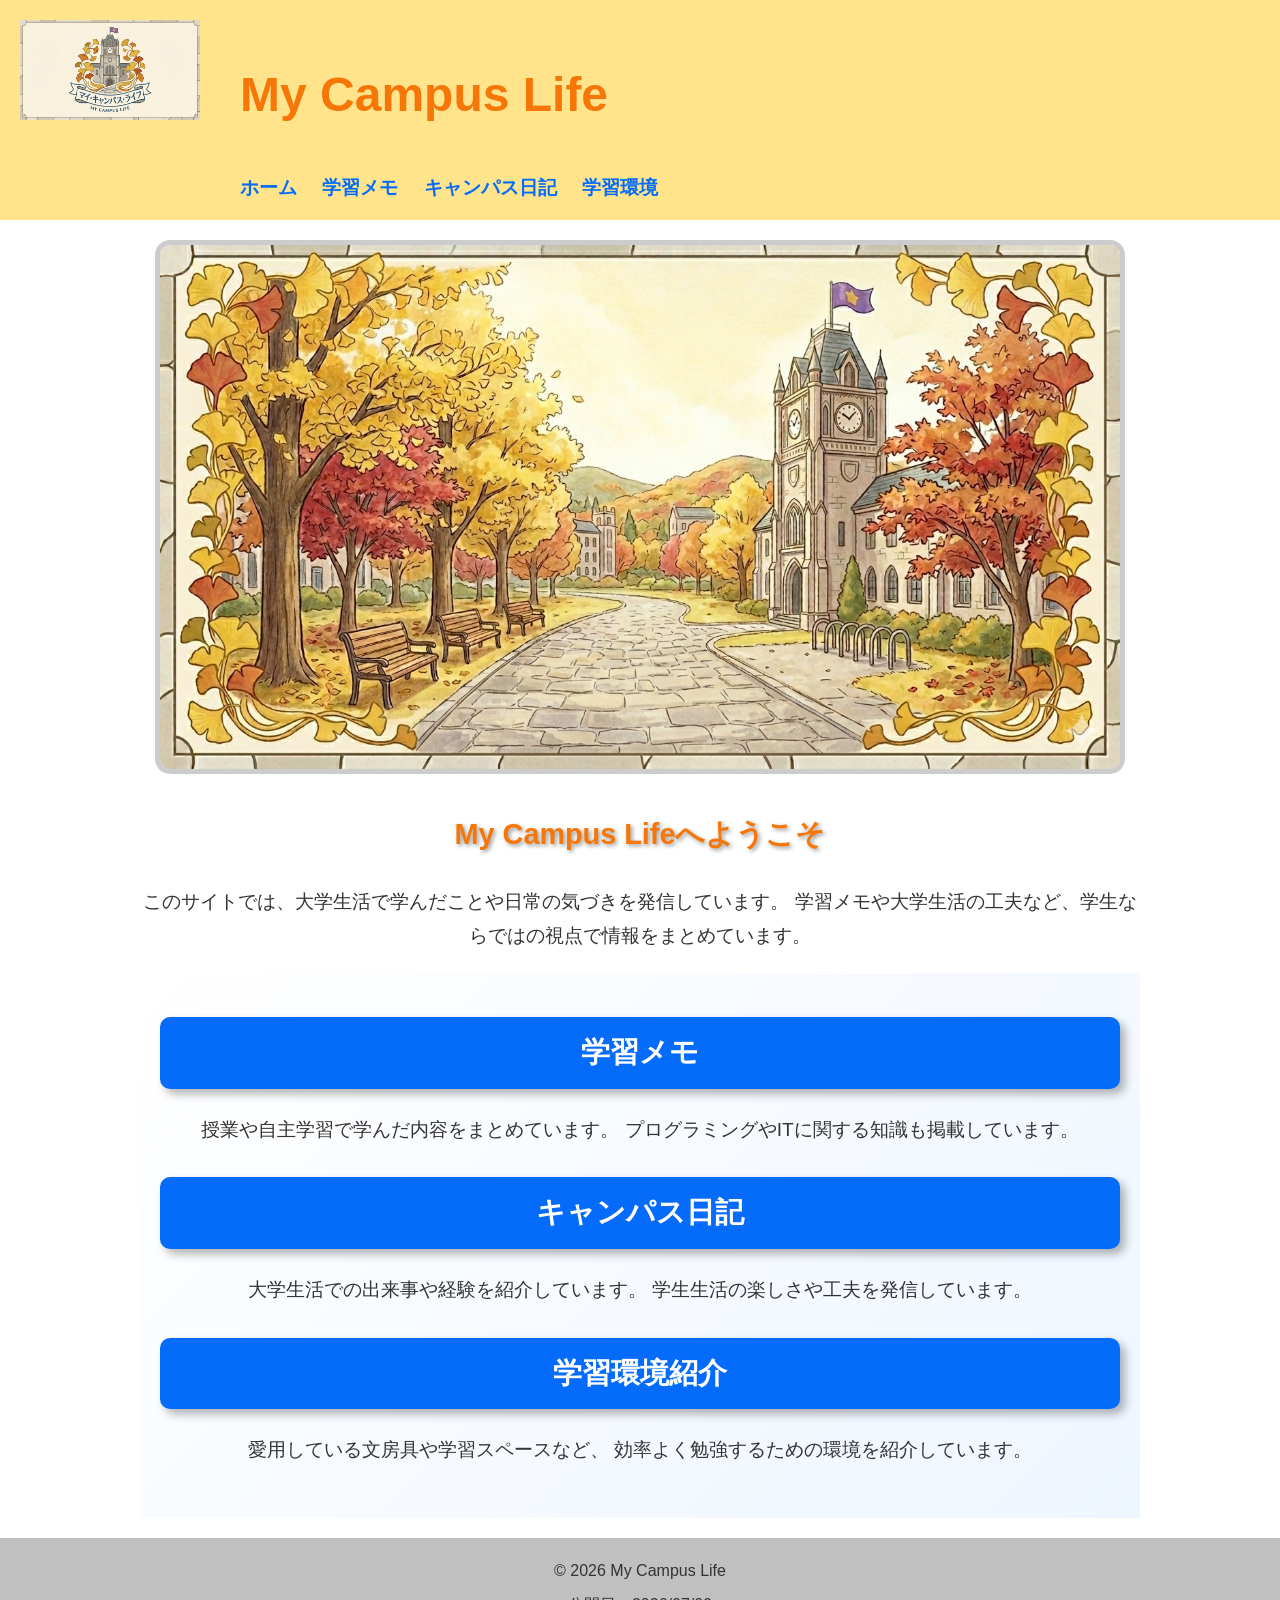
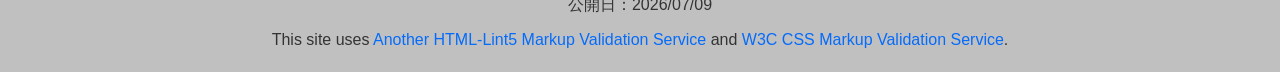
==== index.html @ f01a9648 "Add files via upload" ====
<!DOCTYPE html>
<html lang="ja">

<head>
    <meta charset="UTF-8">
    <title>My Campus Life：トップページ</title>
    <link rel="stylesheet" href="css/mystyle.css">
</head>

<body>

    <header>
        <img src="image/logo.png" alt="サイトロゴ" width="300" height="100" class="logo">

        <h1>My Campus Life</h1>

        <nav>
            <ul>
                <li><a href="index.html">ホーム</a></li>
                <li><a href="contents1.html">学習メモ</a></li>
                <li><a href="contents2.html">キャンパス日記</a></li>
                <li><a href="contents3.html">学習環境</a></li>
            </ul>
        </nav>
    </header>

    <article>

        <img src="image/main.jpg" alt="キャンパス風景" width="800" height="600" class="mainimg">

        <h1>My Campus Lifeへようこそ</h1>

        <p>
            このサイトでは、大学生活で学んだことや日常の気づきを発信しています。
            学習メモや大学生活の工夫など、学生ならではの視点で情報をまとめています。
        </p>

        <div class="content">

            <section>
                <h2 class="subhead">学習メモ</h2>
                <p>
                    授業や自主学習で学んだ内容をまとめています。
                    プログラミングやITに関する知識も掲載しています。
                </p>
            </section>

            <section>
                <h2 class="subhead">キャンパス日記</h2>
                <p>
                    大学生活での出来事や経験を紹介しています。
                    学生生活の楽しさや工夫を発信しています。
                </p>
            </section>

            <section>
                <h2 class="subhead">学習環境紹介</h2>
                <p>
                    愛用している文房具や学習スペースなど、
                    効率よく勉強するための環境を紹介しています。
                </p>
            </section>

        </div>

    </article>

    <footer>
        <small>&copy; 2026 My Campus Life</small>
        <br><small>公開日：2026/07/09</small>
        <br><small>This site uses <a href="http://www.htmllint.net/html-lint/htmllint.html#" target="_blank">Another HTML-Lint5 Markup Validation Service</a>
            and <a href="http://jigsaw.w3.org/css-validator/#validate_by_upload" target="_blank"> W3C CSS Markup Validation Service</a>.</small>
    </footer>

</body>

</html>
---- css/mystyle.css ----
@charset "utf-8";

body {
    background-color: #ffffff;
    color: #333333;
    font-family: "メイリオ", sans-serif;
    font-size: 120%;
    margin: 0;
    line-height: 1.8;
}

header {
    background-color: #ffe48b;
    padding: 20px;
    height: 180px;
}

.logo {
    float: left;
    width: 180px;
}

header h1 {
    color: #f67708;
    font-size: 250%;
    font-weight: bold;
    margin-left: 220px;
}

nav ul {
    list-style: none;
    margin-left: 220px;
    padding: 0;
}

nav li {
    display: inline-block;
    margin-right: 20px;
}

nav a {
    text-decoration: none;
    color: #333333;
    font-weight: bold;
}

article {
    max-width: 1000px;
    margin: auto;
    text-align: center;
    padding: 20px;
}

.mainimg {
    width: 100%;
    max-width: 960px;
    height: auto;
    border: 5px solid #cccccc;
    border-radius: 15px;
}

article h1 {
    color: #f67708;
    text-shadow: 2px 2px 4px #999999;
}

.subhead {
    background-color: #056bfa;
    color: white;
    padding: 10px;
    border-radius: 10px;
}

.content section {
    margin-bottom: 30px;
}

footer {
    clear: both;
    background-color: #c0c0c0;
    text-align: center;
    padding: 15px;
}

@media screen and (max-width: 768px) {

    header {
        height: auto;
        text-align: center;
    }

    .logo {
        float: none;
        display: block;
        margin: auto;
    }

    header h1,
    nav ul {
        margin-left: 0;
    }

    nav li {
        display: block;
        margin: 10px 0;
    }

    body {
        font-size: 100%;
    }
}
.subhead {
    background-color: #056bfa;
    color: white;
    padding: 10px;
    border-radius: 10px;
    box-shadow: 5px 5px 10px rgba(0,0,0,0.3);
}
.content {
    padding: 20px;
    background: linear-gradient(135deg, #ffffff, #eef6ff);
}
.content ul {
    list-style-image: url('../image/marker.png');
    margin-left: 40px;
}
.breadcrumb {
    margin: 10px 0;
}
.breadcrumb li {
    display: inline;
}

/* リンクの状態別スタイル（text-decorationプロパティの使用） */
a:link {
    color: #056bfa;
    text-decoration: none;
}

a:visited {
    color: #8a4baf;
    text-decoration: none;
}

a:hover {
    color: #f67708;
    text-decoration: underline;
}

a:active {
    color: #ff0000;
    text-decoration: underline;
}

/* 目次 */
.toc {
    background-color: #eef6ff;
    border: 1px solid #056bfa;
    border-radius: 10px;
    padding: 15px 30px;
    text-align: left;
    margin: 20px 0;
}

.toc h2 {
    color: #056bfa;
    margin-top: 0;
}

.toc ul {
    margin: 0;
    padding-left: 20px;
}
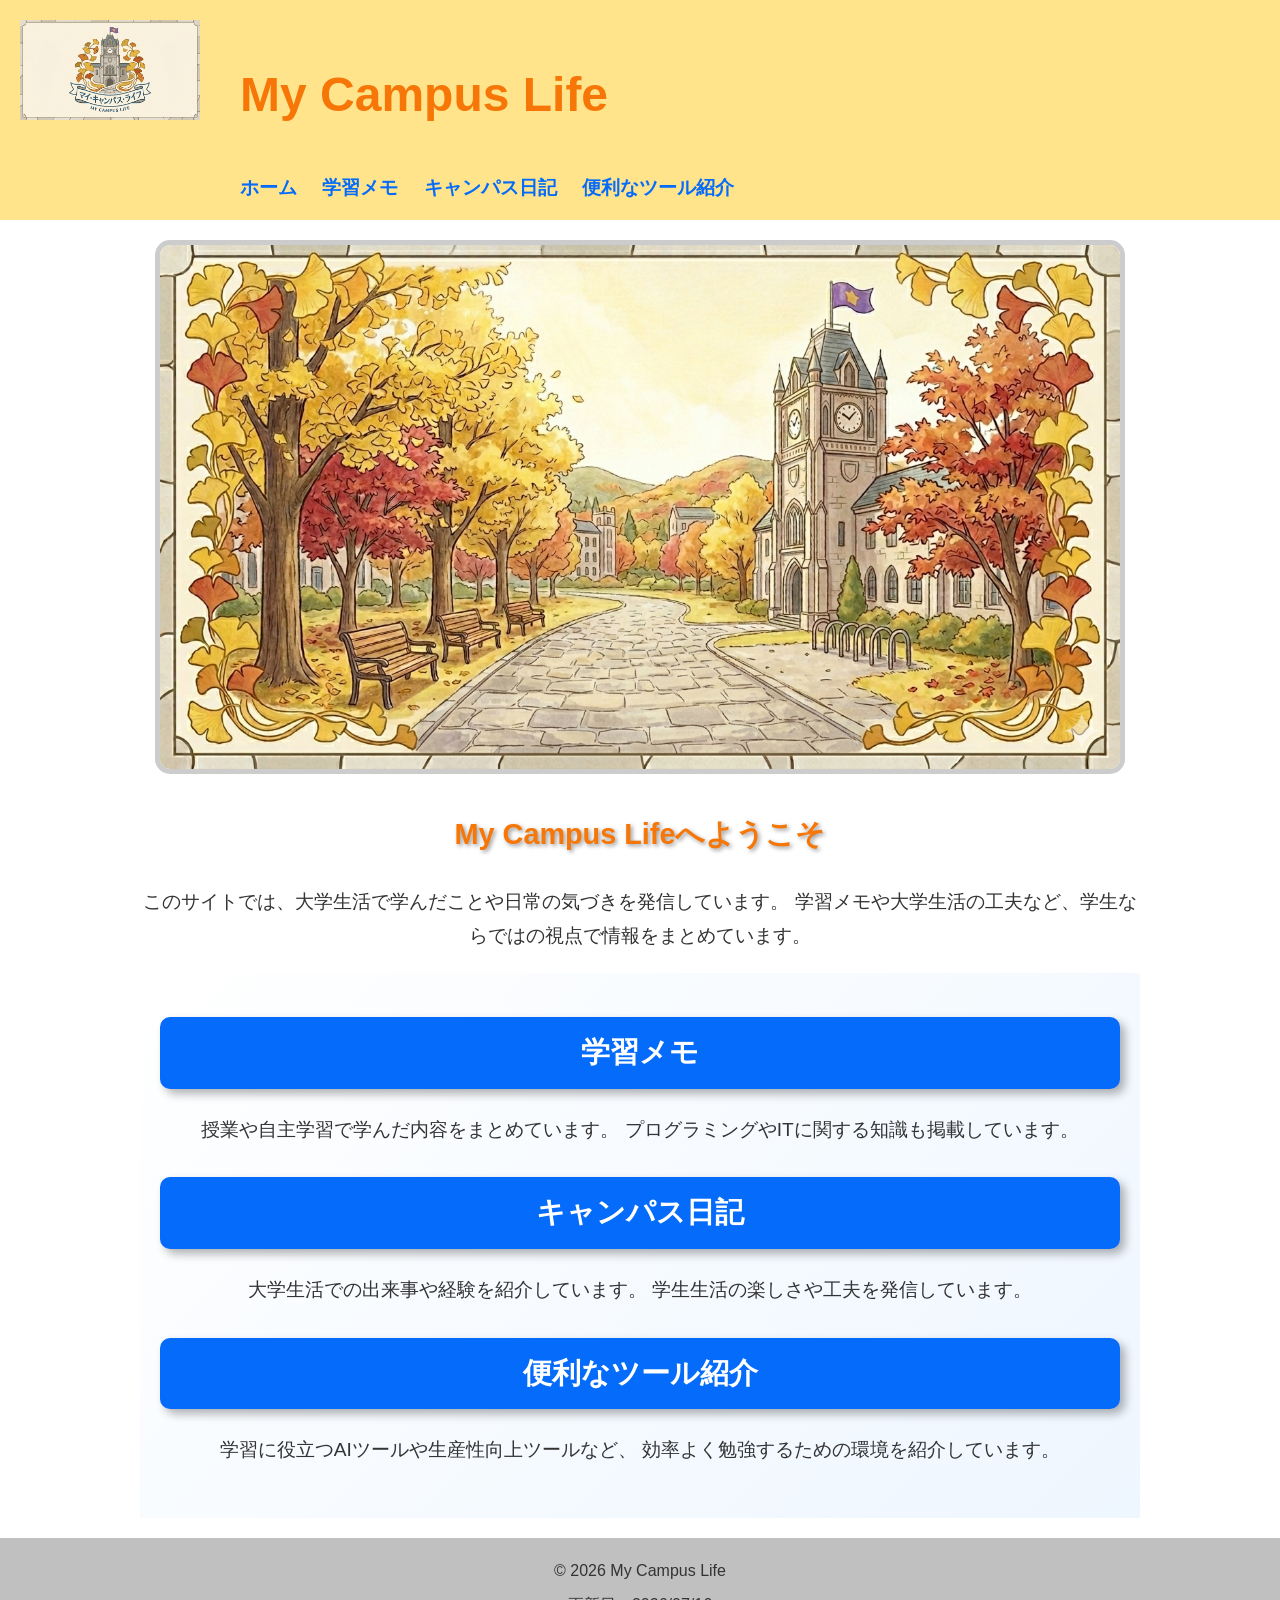
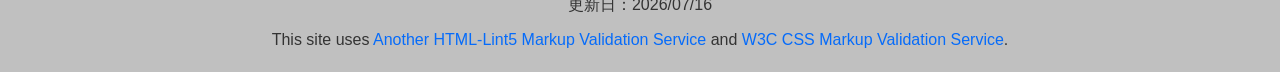
==== commit ec262a89: "Add files via upload" ====
--- a/index.html
+++ b/index.html
@@ -19,7 +19,7 @@
                 <li><a href="index.html">ホーム</a></li>
                 <li><a href="contents1.html">学習メモ</a></li>
                 <li><a href="contents2.html">キャンパス日記</a></li>
-                <li><a href="contents3.html">学習環境</a></li>
+                <li><a href="contents3.html">便利なツール紹介</a></li>
             </ul>
         </nav>
     </header>
@@ -54,9 +54,9 @@
             </section>
 
             <section>
-                <h2 class="subhead">学習環境紹介</h2>
+                <h2 class="subhead">便利なツール紹介</h2>
                 <p>
-                    愛用している文房具や学習スペースなど、
+                    学習に役立つAIツールや生産性向上ツールなど、
                     効率よく勉強するための環境を紹介しています。
                 </p>
             </section>
@@ -67,11 +67,11 @@
 
     <footer>
         <small>&copy; 2026 My Campus Life</small>
-        <br><small>公開日：2026/07/09</small>
+        <br><small>更新日：2026/07/16</small>
         <br><small>This site uses <a href="http://www.htmllint.net/html-lint/htmllint.html#" target="_blank">Another HTML-Lint5 Markup Validation Service</a>
             and <a href="http://jigsaw.w3.org/css-validator/#validate_by_upload" target="_blank"> W3C CSS Markup Validation Service</a>.</small>
     </footer>
 
 </body>
 
-</html>
+</html>
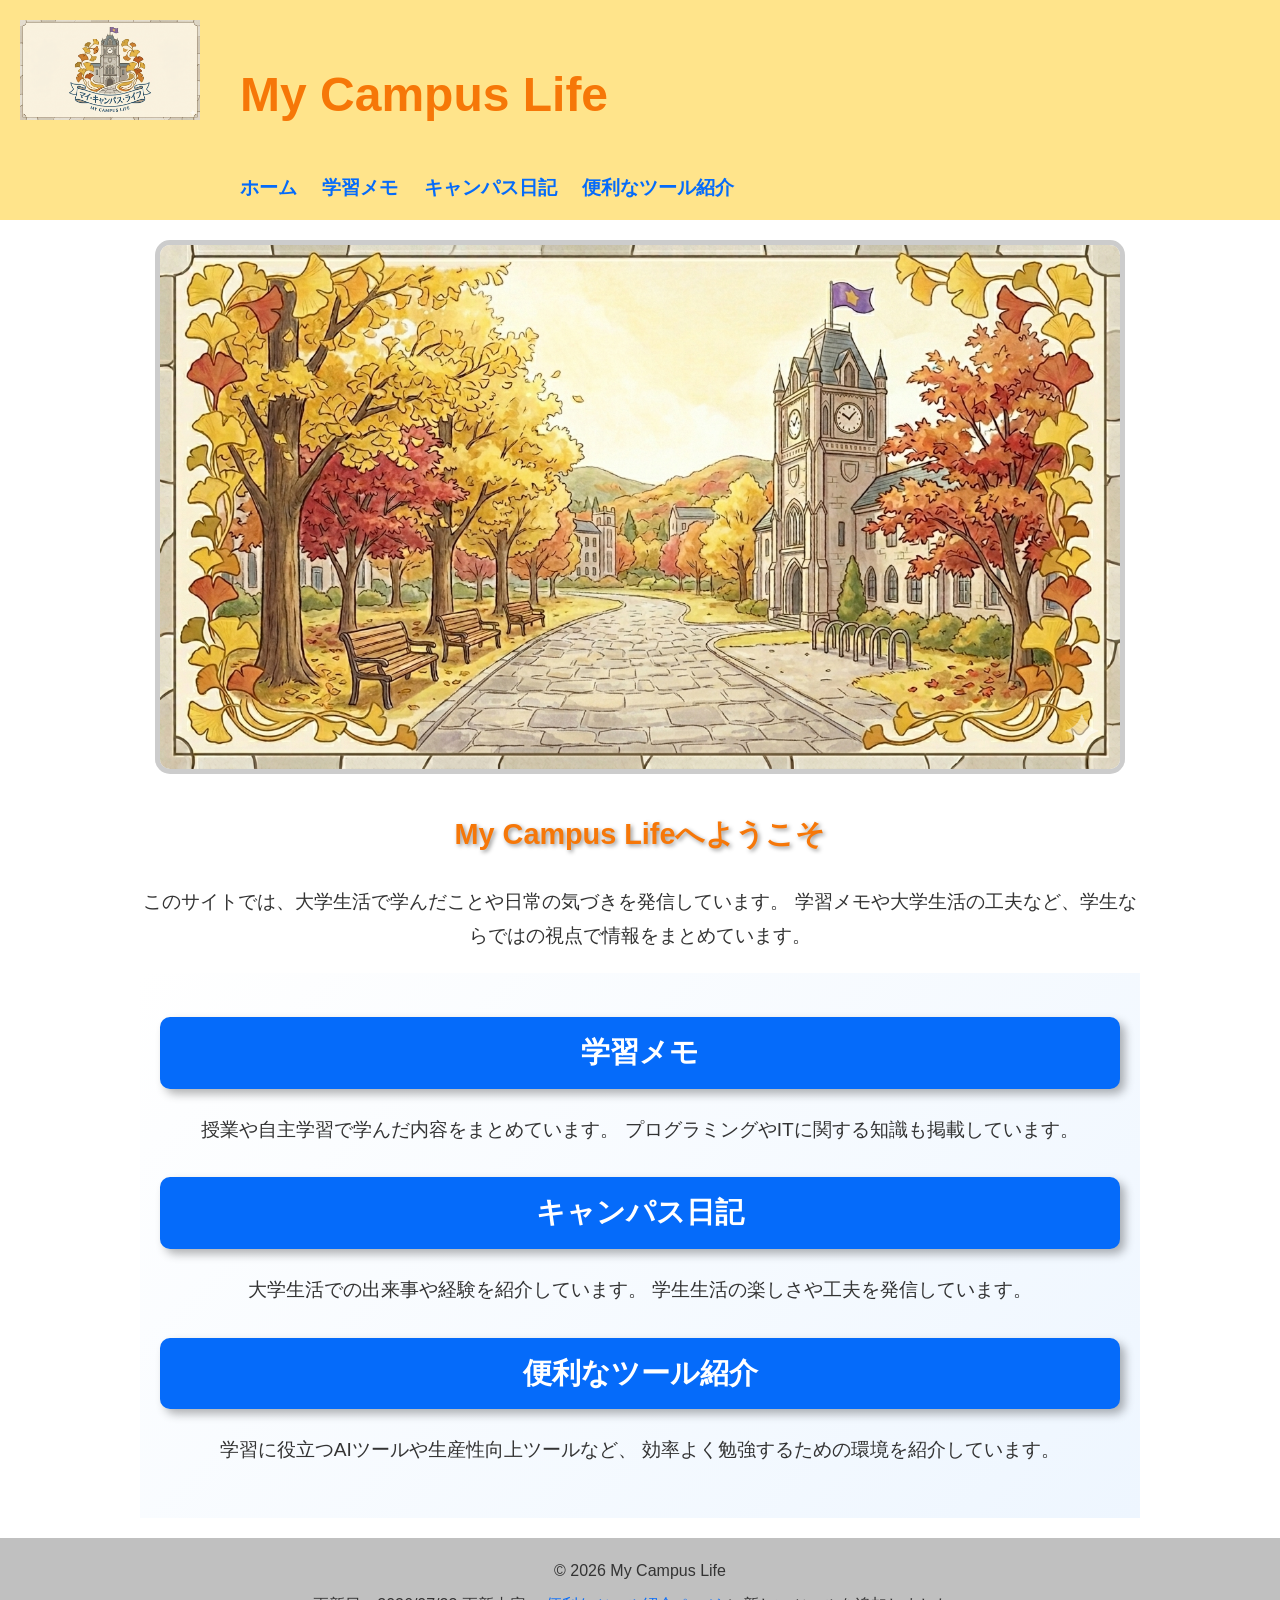
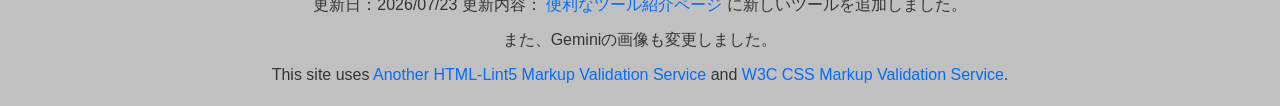
==== commit 05a3c488: "Add files via upload" ====
--- a/index.html
+++ b/index.html
@@ -10,7 +10,7 @@
 <body>
 
     <header>
-        <img src="image/logo.png" alt="サイトロゴ" width="300" height="100" class="logo">
+        <img src="image/logo.png" alt="サイトロゴ" width="300" height="100" class="logo" id="top">
 
         <h1>My Campus Life</h1>
 
@@ -67,9 +67,15 @@
 
     <footer>
         <small>&copy; 2026 My Campus Life</small>
-        <br><small>更新日：2026/07/16</small>
-        <br><small>This site uses <a href="http://www.htmllint.net/html-lint/htmllint.html#" target="_blank">Another HTML-Lint5 Markup Validation Service</a>
-            and <a href="http://jigsaw.w3.org/css-validator/#validate_by_upload" target="_blank"> W3C CSS Markup Validation Service</a>.</small>
+        <br><small>更新日：2026/07/23
+            更新内容：
+            <a href="contents3.html">便利なツール紹介ページ</a>
+            に新しいツールを追加しました。<br>また、Geminiの画像も変更しました。
+        </small>
+        <br><small>This site uses <a href="http://www.htmllint.net/html-lint/htmllint.html#" target="_blank">Another
+                HTML-Lint5 Markup Validation Service</a>
+            and <a href="http://jigsaw.w3.org/css-validator/#validate_by_upload" target="_blank"> W3C CSS Markup
+                Validation Service</a>.</small>
     </footer>
 
 </body>
